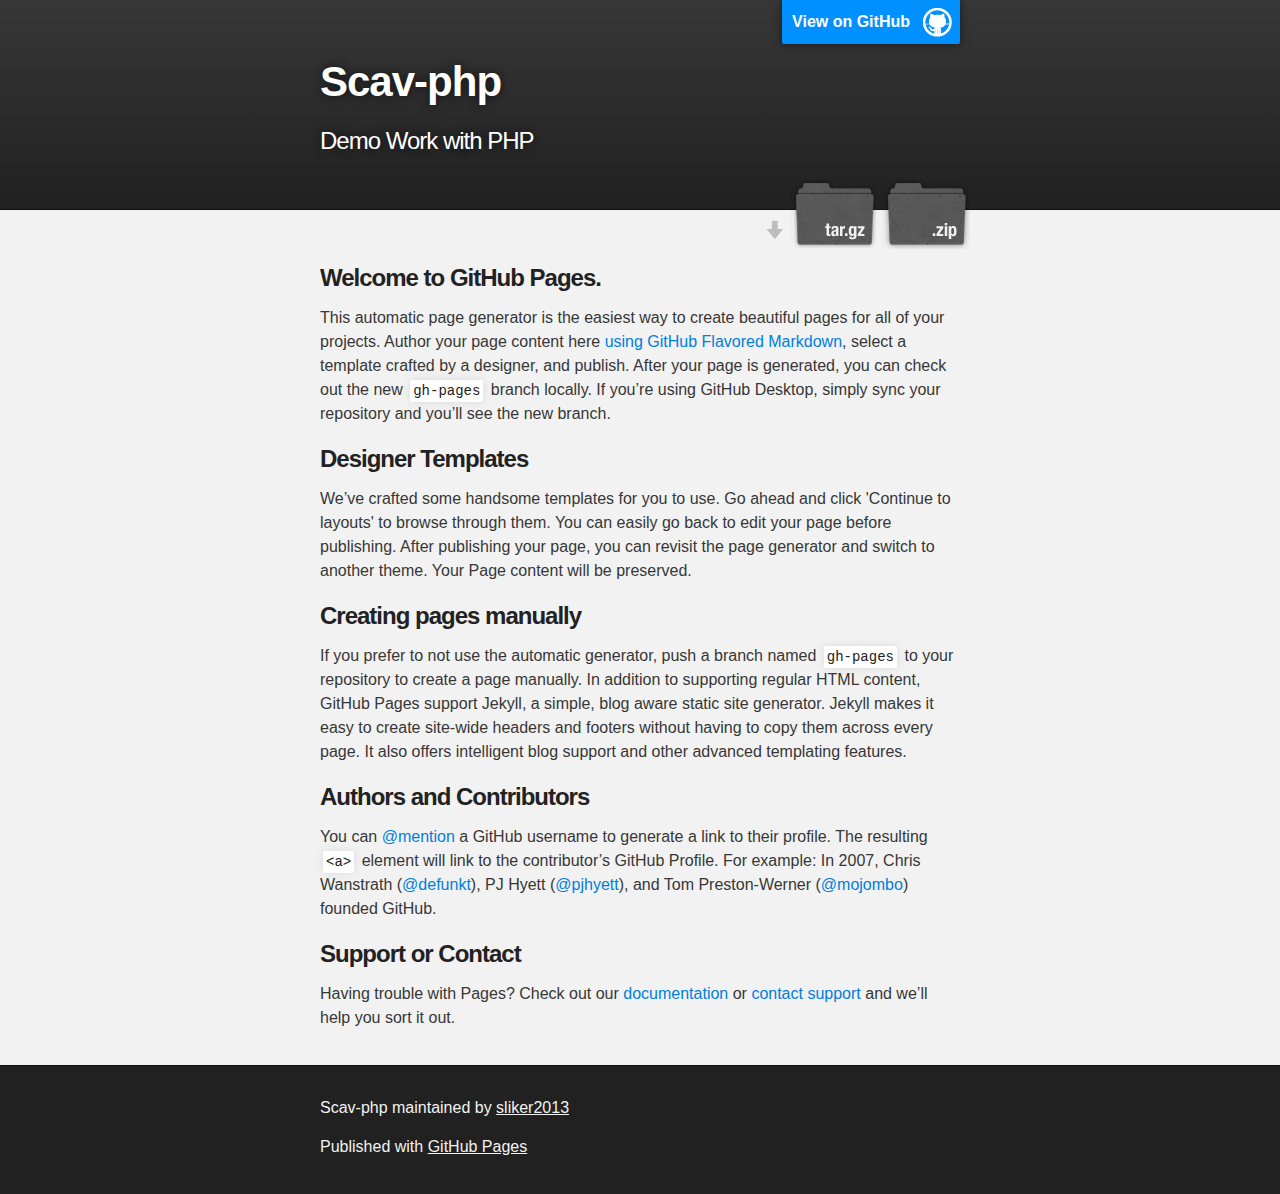
==== index.html @ 896b136c "Create gh-pages branch via GitHub" ====
<!DOCTYPE html>
<html>

  <head>
    <meta charset='utf-8'>
    <meta http-equiv="X-UA-Compatible" content="chrome=1">
    <meta name="description" content="Scav-php : Demo Work with PHP">

    <link rel="stylesheet" type="text/css" media="screen" href="stylesheets/stylesheet.css">

    <title>Scav-php</title>
  </head>

  <body>

    <!-- HEADER -->
    <div id="header_wrap" class="outer">
        <header class="inner">
          <a id="forkme_banner" href="https://github.com/sliker2013/Scav-PHP">View on GitHub</a>

          <h1 id="project_title">Scav-php</h1>
          <h2 id="project_tagline">Demo Work with PHP</h2>

            <section id="downloads">
              <a class="zip_download_link" href="https://github.com/sliker2013/Scav-PHP/zipball/master">Download this project as a .zip file</a>
              <a class="tar_download_link" href="https://github.com/sliker2013/Scav-PHP/tarball/master">Download this project as a tar.gz file</a>
            </section>
        </header>
    </div>

    <!-- MAIN CONTENT -->
    <div id="main_content_wrap" class="outer">
      <section id="main_content" class="inner">
        <h3>
<a id="welcome-to-github-pages" class="anchor" href="#welcome-to-github-pages" aria-hidden="true"><span class="octicon octicon-link"></span></a>Welcome to GitHub Pages.</h3>

<p>This automatic page generator is the easiest way to create beautiful pages for all of your projects. Author your page content here <a href="https://guides.github.com/features/mastering-markdown/">using GitHub Flavored Markdown</a>, select a template crafted by a designer, and publish. After your page is generated, you can check out the new <code>gh-pages</code> branch locally. If you’re using GitHub Desktop, simply sync your repository and you’ll see the new branch.</p>

<h3>
<a id="designer-templates" class="anchor" href="#designer-templates" aria-hidden="true"><span class="octicon octicon-link"></span></a>Designer Templates</h3>

<p>We’ve crafted some handsome templates for you to use. Go ahead and click 'Continue to layouts' to browse through them. You can easily go back to edit your page before publishing. After publishing your page, you can revisit the page generator and switch to another theme. Your Page content will be preserved.</p>

<h3>
<a id="creating-pages-manually" class="anchor" href="#creating-pages-manually" aria-hidden="true"><span class="octicon octicon-link"></span></a>Creating pages manually</h3>

<p>If you prefer to not use the automatic generator, push a branch named <code>gh-pages</code> to your repository to create a page manually. In addition to supporting regular HTML content, GitHub Pages support Jekyll, a simple, blog aware static site generator. Jekyll makes it easy to create site-wide headers and footers without having to copy them across every page. It also offers intelligent blog support and other advanced templating features.</p>

<h3>
<a id="authors-and-contributors" class="anchor" href="#authors-and-contributors" aria-hidden="true"><span class="octicon octicon-link"></span></a>Authors and Contributors</h3>

<p>You can <a href="https://github.com/blog/821" class="user-mention">@mention</a> a GitHub username to generate a link to their profile. The resulting <code>&lt;a&gt;</code> element will link to the contributor’s GitHub Profile. For example: In 2007, Chris Wanstrath (<a href="https://github.com/defunkt" class="user-mention">@defunkt</a>), PJ Hyett (<a href="https://github.com/pjhyett" class="user-mention">@pjhyett</a>), and Tom Preston-Werner (<a href="https://github.com/mojombo" class="user-mention">@mojombo</a>) founded GitHub.</p>

<h3>
<a id="support-or-contact" class="anchor" href="#support-or-contact" aria-hidden="true"><span class="octicon octicon-link"></span></a>Support or Contact</h3>

<p>Having trouble with Pages? Check out our <a href="https://help.github.com/pages">documentation</a> or <a href="https://github.com/contact">contact support</a> and we’ll help you sort it out.</p>
      </section>
    </div>

    <!-- FOOTER  -->
    <div id="footer_wrap" class="outer">
      <footer class="inner">
        <p class="copyright">Scav-php maintained by <a href="https://github.com/sliker2013">sliker2013</a></p>
        <p>Published with <a href="https://pages.github.com">GitHub Pages</a></p>
      </footer>
    </div>

    

  </body>
</html>
---- stylesheets/stylesheet.css ----
/*******************************************************************************
Slate Theme for GitHub Pages
by Jason Costello, @jsncostello
*******************************************************************************/

@import url(github-light.css);

/*******************************************************************************
MeyerWeb Reset
*******************************************************************************/

html, body, div, span, applet, object, iframe,
h1, h2, h3, h4, h5, h6, p, blockquote, pre,
a, abbr, acronym, address, big, cite, code,
del, dfn, em, img, ins, kbd, q, s, samp,
small, strike, strong, sub, sup, tt, var,
b, u, i, center,
dl, dt, dd, ol, ul, li,
fieldset, form, label, legend,
table, caption, tbody, tfoot, thead, tr, th, td,
article, aside, canvas, details, embed,
figure, figcaption, footer, header, hgroup,
menu, nav, output, ruby, section, summary,
time, mark, audio, video {
  margin: 0;
  padding: 0;
  border: 0;
  font: inherit;
  vertical-align: baseline;
}

/* HTML5 display-role reset for older browsers */
article, aside, details, figcaption, figure,
footer, header, hgroup, menu, nav, section {
  display: block;
}

ol, ul {
  list-style: none;
}

table {
  border-collapse: collapse;
  border-spacing: 0;
}

/*******************************************************************************
Theme Styles
*******************************************************************************/

body {
  box-sizing: border-box;
  color:#373737;
  background: #212121;
  font-size: 16px;
  font-family: 'Myriad Pro', Calibri, Helvetica, Arial, sans-serif;
  line-height: 1.5;
  -webkit-font-smoothing: antialiased;
}

h1, h2, h3, h4, h5, h6 {
  margin: 10px 0;
  font-weight: 700;
  color:#222222;
  font-family: 'Lucida Grande', 'Calibri', Helvetica, Arial, sans-serif;
  letter-spacing: -1px;
}

h1 {
  font-size: 36px;
  font-weight: 700;
}

h2 {
  padding-bottom: 10px;
  font-size: 32px;
  background: url('../images/bg_hr.png') repeat-x bottom;
}

h3 {
  font-size: 24px;
}

h4 {
  font-size: 21px;
}

h5 {
  font-size: 18px;
}

h6 {
  font-size: 16px;
}

p {
  margin: 10px 0 15px 0;
}

footer p {
  color: #f2f2f2;
}

a {
  text-decoration: none;
  color: #007edf;
  text-shadow: none;

  transition: color 0.5s ease;
  transition: text-shadow 0.5s ease;
  -webkit-transition: color 0.5s ease;
  -webkit-transition: text-shadow 0.5s ease;
  -moz-transition: color 0.5s ease;
  -moz-transition: text-shadow 0.5s ease;
  -o-transition: color 0.5s ease;
  -o-transition: text-shadow 0.5s ease;
  -ms-transition: color 0.5s ease;
  -ms-transition: text-shadow 0.5s ease;
}

a:hover, a:focus {text-decoration: underline;}

footer a {
  color: #F2F2F2;
  text-decoration: underline;
}

em {
  font-style: italic;
}

strong {
  font-weight: bold;
}

img {
  position: relative;
  margin: 0 auto;
  max-width: 739px;
  padding: 5px;
  margin: 10px 0 10px 0;
  border: 1px solid #ebebeb;

  box-shadow: 0 0 5px #ebebeb;
  -webkit-box-shadow: 0 0 5px #ebebeb;
  -moz-box-shadow: 0 0 5px #ebebeb;
  -o-box-shadow: 0 0 5px #ebebeb;
  -ms-box-shadow: 0 0 5px #ebebeb;
}

p img {
  display: inline;
  margin: 0;
  padding: 0;
  vertical-align: middle;
  text-align: center;
  border: none;
}

pre, code {
  width: 100%;
  color: #222;
  background-color: #fff;

  font-family: Monaco, "Bitstream Vera Sans Mono", "Lucida Console", Terminal, monospace;
  font-size: 14px;

  border-radius: 2px;
  -moz-border-radius: 2px;
  -webkit-border-radius: 2px;
}

pre {
  width: 100%;
  padding: 10px;
  box-shadow: 0 0 10px rgba(0,0,0,.1);
  overflow: auto;
}

code {
  padding: 3px;
  margin: 0 3px;
  box-shadow: 0 0 10px rgba(0,0,0,.1);
}

pre code {
  display: block;
  box-shadow: none;
}

blockquote {
  color: #666;
  margin-bottom: 20px;
  padding: 0 0 0 20px;
  border-left: 3px solid #bbb;
}


ul, ol, dl {
  margin-bottom: 15px
}

ul {
  list-style-position: inside;
  list-style: disc;
  padding-left: 20px;
}

ol {
  list-style-position: inside;
  list-style: decimal;
  padding-left: 20px;
}

dl dt {
  font-weight: bold;
}

dl dd {
  padding-left: 20px;
  font-style: italic;
}

dl p {
  padding-left: 20px;
  font-style: italic;
}

hr {
  height: 1px;
  margin-bottom: 5px;
  border: none;
  background: url('../images/bg_hr.png') repeat-x center;
}

table {
  border: 1px solid #373737;
  margin-bottom: 20px;
  text-align: left;
 }

th {
  font-family: 'Lucida Grande', 'Helvetica Neue', Helvetica, Arial, sans-serif;
  padding: 10px;
  background: #373737;
  color: #fff;
 }

td {
  padding: 10px;
  border: 1px solid #373737;
 }

form {
  background: #f2f2f2;
  padding: 20px;
}

/*******************************************************************************
Full-Width Styles
*******************************************************************************/

.outer {
  width: 100%;
}

.inner {
  position: relative;
  max-width: 640px;
  padding: 20px 10px;
  margin: 0 auto;
}

#forkme_banner {
  display: block;
  position: absolute;
  top:0;
  right: 10px;
  z-index: 10;
  padding: 10px 50px 10px 10px;
  color: #fff;
  background: url('../images/blacktocat.png') #0090ff no-repeat 95% 50%;
  font-weight: 700;
  box-shadow: 0 0 10px rgba(0,0,0,.5);
  border-bottom-left-radius: 2px;
  border-bottom-right-radius: 2px;
}

#header_wrap {
  background: #212121;
  background: -moz-linear-gradient(top, #373737, #212121);
  background: -webkit-linear-gradient(top, #373737, #212121);
  background: -ms-linear-gradient(top, #373737, #212121);
  background: -o-linear-gradient(top, #373737, #212121);
  background: linear-gradient(top, #373737, #212121);
}

#header_wrap .inner {
  padding: 50px 10px 30px 10px;
}

#project_title {
  margin: 0;
  color: #fff;
  font-size: 42px;
  font-weight: 700;
  text-shadow: #111 0px 0px 10px;
}

#project_tagline {
  color: #fff;
  font-size: 24px;
  font-weight: 300;
  background: none;
  text-shadow: #111 0px 0px 10px;
}

#downloads {
  position: absolute;
  width: 210px;
  z-index: 10;
  bottom: -40px;
  right: 0;
  height: 70px;
  background: url('../images/icon_download.png') no-repeat 0% 90%;
}

.zip_download_link {
  display: block;
  float: right;
  width: 90px;
  height:70px;
  text-indent: -5000px;
  overflow: hidden;
  background: url(../images/sprite_download.png) no-repeat bottom left;
}

.tar_download_link {
  display: block;
  float: right;
  width: 90px;
  height:70px;
  text-indent: -5000px;
  overflow: hidden;
  background: url(../images/sprite_download.png) no-repeat bottom right;
  margin-left: 10px;
}

.zip_download_link:hover {
  background: url(../images/sprite_download.png) no-repeat top left;
}

.tar_download_link:hover {
  background: url(../images/sprite_download.png) no-repeat top right;
}

#main_content_wrap {
  background: #f2f2f2;
  border-top: 1px solid #111;
  border-bottom: 1px solid #111;
}

#main_content {
  padding-top: 40px;
}

#footer_wrap {
  background: #212121;
}



/*******************************************************************************
Small Device Styles
*******************************************************************************/

@media screen and (max-width: 480px) {
  body {
    font-size:14px;
  }

  #downloads {
    display: none;
  }

  .inner {
    min-width: 320px;
    max-width: 480px;
  }

  #project_title {
  font-size: 32px;
  }

  h1 {
    font-size: 28px;
  }

  h2 {
    font-size: 24px;
  }

  h3 {
    font-size: 21px;
  }

  h4 {
    font-size: 18px;
  }

  h5 {
    font-size: 14px;
  }

  h6 {
    font-size: 12px;
  }

  code, pre {
    min-width: 320px;
    max-width: 480px;
    font-size: 11px;
  }

}
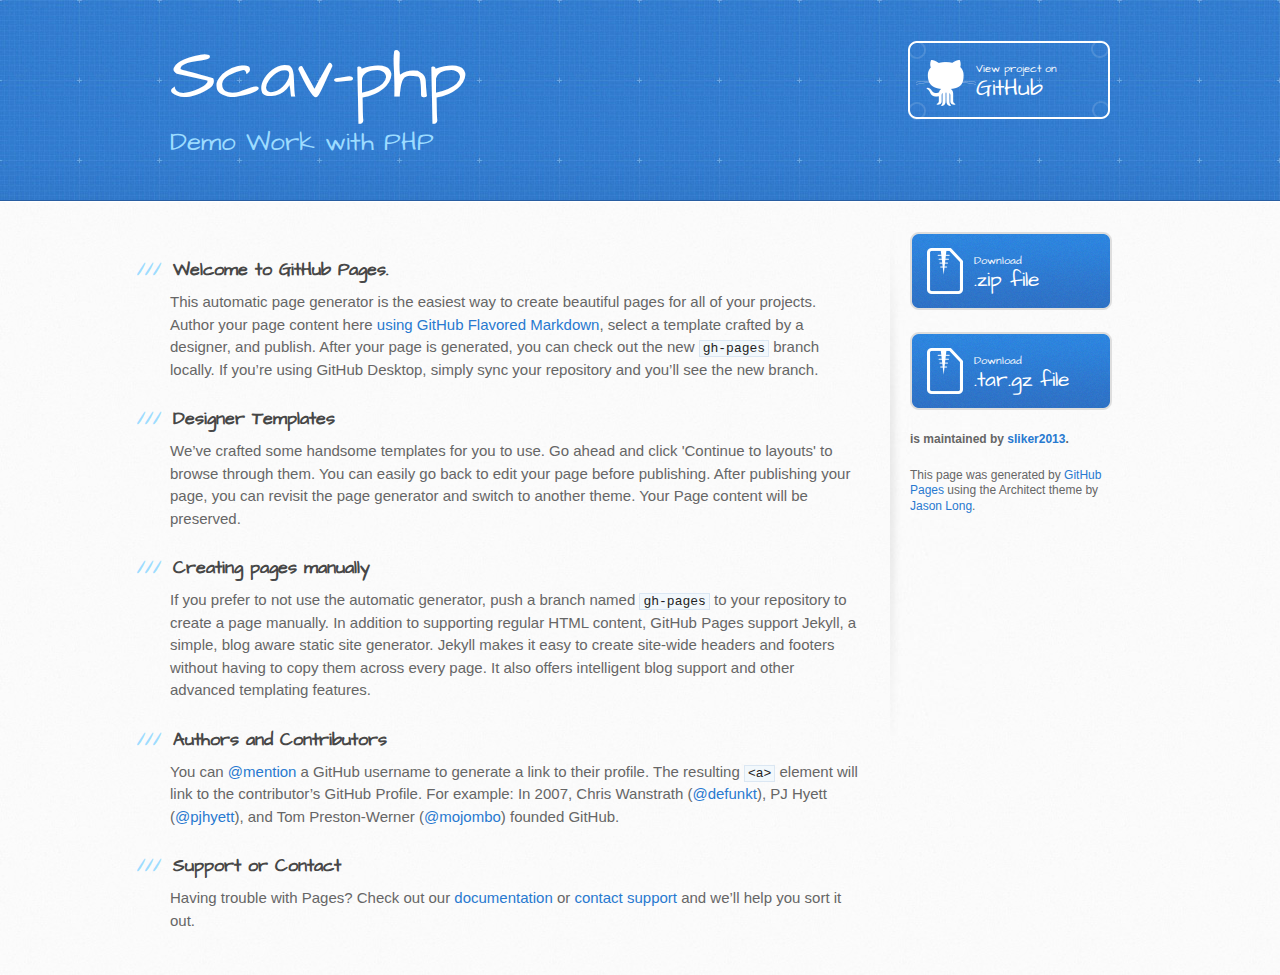
==== commit e3729d3e: "Create gh-pages branch via GitHub" ====
--- a/index.html
+++ b/index.html
@@ -1,37 +1,34 @@
 <!DOCTYPE html>
 <html>
-
   <head>
     <meta charset='utf-8'>
     <meta http-equiv="X-UA-Compatible" content="chrome=1">
-    <meta name="description" content="Scav-php : Demo Work with PHP">
+    <meta name="viewport" content="width=device-width, initial-scale=1, maximum-scale=1">
+    <link href='https://fonts.googleapis.com/css?family=Architects+Daughter' rel='stylesheet' type='text/css'>
+    <link rel="stylesheet" type="text/css" href="stylesheets/stylesheet.css" media="screen">
+    <link rel="stylesheet" type="text/css" href="stylesheets/github-light.css" media="screen">
+    <link rel="stylesheet" type="text/css" href="stylesheets/print.css" media="print">
 
-    <link rel="stylesheet" type="text/css" media="screen" href="stylesheets/stylesheet.css">
+    <!--[if lt IE 9]>
+    <script src="//html5shiv.googlecode.com/svn/trunk/html5.js"></script>
+    <![endif]-->
 
-    <title>Scav-php</title>
+    <title>Scav-php by sliker2013</title>
   </head>
 
   <body>
+    <header>
+      <div class="inner">
+        <h1>Scav-php</h1>
+        <h2>Demo Work with PHP</h2>
+        <a href="https://github.com/sliker2013/Scav-PHP" class="button"><small>View project on</small> GitHub</a>
+      </div>
+    </header>
 
-    <!-- HEADER -->
-    <div id="header_wrap" class="outer">
-        <header class="inner">
-          <a id="forkme_banner" href="https://github.com/sliker2013/Scav-PHP">View on GitHub</a>
-
-          <h1 id="project_title">Scav-php</h1>
-          <h2 id="project_tagline">Demo Work with PHP</h2>
-
-            <section id="downloads">
-              <a class="zip_download_link" href="https://github.com/sliker2013/Scav-PHP/zipball/master">Download this project as a .zip file</a>
-              <a class="tar_download_link" href="https://github.com/sliker2013/Scav-PHP/tarball/master">Download this project as a tar.gz file</a>
-            </section>
-        </header>
-    </div>
-
-    <!-- MAIN CONTENT -->
-    <div id="main_content_wrap" class="outer">
-      <section id="main_content" class="inner">
-        <h3>
+    <div id="content-wrapper">
+      <div class="inner clearfix">
+        <section id="main-content">
+          <h3>
 <a id="welcome-to-github-pages" class="anchor" href="#welcome-to-github-pages" aria-hidden="true"><span class="octicon octicon-link"></span></a>Welcome to GitHub Pages.</h3>
 
 <p>This automatic page generator is the easiest way to create beautiful pages for all of your projects. Author your page content here <a href="https://guides.github.com/features/mastering-markdown/">using GitHub Flavored Markdown</a>, select a template crafted by a designer, and publish. After your page is generated, you can check out the new <code>gh-pages</code> branch locally. If you’re using GitHub Desktop, simply sync your repository and you’ll see the new branch.</p>
@@ -55,18 +52,25 @@
 <a id="support-or-contact" class="anchor" href="#support-or-contact" aria-hidden="true"><span class="octicon octicon-link"></span></a>Support or Contact</h3>
 
 <p>Having trouble with Pages? Check out our <a href="https://help.github.com/pages">documentation</a> or <a href="https://github.com/contact">contact support</a> and we’ll help you sort it out.</p>
-      </section>
+        </section>
+
+        <aside id="sidebar">
+          <a href="https://github.com/sliker2013/Scav-PHP/zipball/master" class="button">
+            <small>Download</small>
+            .zip file
+          </a>
+          <a href="https://github.com/sliker2013/Scav-PHP/tarball/master" class="button">
+            <small>Download</small>
+            .tar.gz file
+          </a>
+
+          <p class="repo-owner"><a href="https://github.com/sliker2013/Scav-PHP"></a> is maintained by <a href="https://github.com/sliker2013">sliker2013</a>.</p>
+
+          <p>This page was generated by <a href="https://pages.github.com">GitHub Pages</a> using the Architect theme by <a href="https://twitter.com/jasonlong">Jason Long</a>.</p>
+        </aside>
+      </div>
     </div>
 
-    <!-- FOOTER  -->
-    <div id="footer_wrap" class="outer">
-      <footer class="inner">
-        <p class="copyright">Scav-php maintained by <a href="https://github.com/sliker2013">sliker2013</a></p>
-        <p>Published with <a href="https://pages.github.com">GitHub Pages</a></p>
-      </footer>
-    </div>
-
-    
-
+  
   </body>
 </html>
--- a/stylesheets/stylesheet.css
+++ b/stylesheets/stylesheet.css
@@ -1,203 +1,727 @@
-/*******************************************************************************
-Slate Theme for GitHub Pages
-by Jason Costello, @jsncostello
-*******************************************************************************/
-
-@import url(github-light.css);
-
-/*******************************************************************************
-MeyerWeb Reset
-*******************************************************************************/
-
-html, body, div, span, applet, object, iframe,
-h1, h2, h3, h4, h5, h6, p, blockquote, pre,
-a, abbr, acronym, address, big, cite, code,
-del, dfn, em, img, ins, kbd, q, s, samp,
-small, strike, strong, sub, sup, tt, var,
-b, u, i, center,
-dl, dt, dd, ol, ul, li,
-fieldset, form, label, legend,
-table, caption, tbody, tfoot, thead, tr, th, td,
-article, aside, canvas, details, embed,
-figure, figcaption, footer, header, hgroup,
-menu, nav, output, ruby, section, summary,
-time, mark, audio, video {
+/*! normalize.css v3.0.2 | MIT License | git.io/normalize */
+
+/**
+ * 1. Set default font family to sans-serif.
+ * 2. Prevent iOS text size adjust after orientation change, without disabling
+ *    user zoom.
+ */
+
+html {
+  font-family: sans-serif; /* 1 */
+  -webkit-text-size-adjust: 100%; /* 2 */
+  -ms-text-size-adjust: 100%; /* 2 */
+}
+
+/**
+ * Remove default margin.
+ */
+
+body {
   margin: 0;
+}
+
+/* HTML5 display definitions
+   ========================================================================== */
+
+/**
+ * Correct `block` display not defined for any HTML5 element in IE 8/9.
+ * Correct `block` display not defined for `details` or `summary` in IE 10/11
+ * and Firefox.
+ * Correct `block` display not defined for `main` in IE 11.
+ */
+
+article,
+aside,
+details,
+figcaption,
+figure,
+footer,
+header,
+hgroup,
+main,
+menu,
+nav,
+section,
+summary {
+  display: block;
+}
+
+/**
+ * 1. Correct `inline-block` display not defined in IE 8/9.
+ * 2. Normalize vertical alignment of `progress` in Chrome, Firefox, and Opera.
+ */
+
+audio,
+canvas,
+progress,
+video {
+  display: inline-block; /* 1 */
+  vertical-align: baseline; /* 2 */
+}
+
+/**
+ * Prevent modern browsers from displaying `audio` without controls.
+ * Remove excess height in iOS 5 devices.
+ */
+
+audio:not([controls]) {
+  display: none;
+  height: 0;
+}
+
+/**
+ * Address `[hidden]` styling not present in IE 8/9/10.
+ * Hide the `template` element in IE 8/9/11, Safari, and Firefox < 22.
+ */
+
+[hidden],
+template {
+  display: none;
+}
+
+/* Links
+   ========================================================================== */
+
+/**
+ * Remove the gray background color from active links in IE 10.
+ */
+
+a {
+  background-color: transparent;
+}
+
+/**
+ * Improve readability when focused and also mouse hovered in all browsers.
+ */
+
+a:active,
+a:hover {
+  outline: 0;
+}
+
+/* Text-level semantics
+   ========================================================================== */
+
+/**
+ * Address styling not present in IE 8/9/10/11, Safari, and Chrome.
+ */
+
+abbr[title] {
+  border-bottom: 1px dotted;
+}
+
+/**
+ * Address style set to `bolder` in Firefox 4+, Safari, and Chrome.
+ */
+
+b,
+strong {
+  font-weight: bold;
+}
+
+/**
+ * Address styling not present in Safari and Chrome.
+ */
+
+dfn {
+  font-style: italic;
+}
+
+/**
+ * Address variable `h1` font-size and margin within `section` and `article`
+ * contexts in Firefox 4+, Safari, and Chrome.
+ */
+
+h1 {
+  margin: 0.67em 0;
+  font-size: 2em;
+}
+
+/**
+ * Address styling not present in IE 8/9.
+ */
+
+mark {
+  color: #000;
+  background: #ff0;
+}
+
+/**
+ * Address inconsistent and variable font size in all browsers.
+ */
+
+small {
+  font-size: 80%;
+}
+
+/**
+ * Prevent `sub` and `sup` affecting `line-height` in all browsers.
+ */
+
+sub,
+sup {
+  position: relative;
+  font-size: 75%;
+  line-height: 0;
+  vertical-align: baseline;
+}
+
+sup {
+  top: -0.5em;
+}
+
+sub {
+  bottom: -0.25em;
+}
+
+/* Embedded content
+   ========================================================================== */
+
+/**
+ * Remove border when inside `a` element in IE 8/9/10.
+ */
+
+img {
+  border: 0;
+}
+
+/**
+ * Correct overflow not hidden in IE 9/10/11.
+ */
+
+svg:not(:root) {
+  overflow: hidden;
+}
+
+/* Grouping content
+   ========================================================================== */
+
+/**
+ * Address margin not present in IE 8/9 and Safari.
+ */
+
+figure {
+  margin: 1em 40px;
+}
+
+/**
+ * Address differences between Firefox and other browsers.
+ */
+
+hr {
+  height: 0;
+  -moz-box-sizing: content-box;
+  box-sizing: content-box;
+}
+
+/**
+ * Contain overflow in all browsers.
+ */
+
+pre {
+  overflow: auto;
+}
+
+/**
+ * Address odd `em`-unit font size rendering in all browsers.
+ */
+
+code,
+kbd,
+pre,
+samp {
+  font-family: monospace, monospace;
+  font-size: 1em;
+}
+
+/* Forms
+   ========================================================================== */
+
+/**
+ * Known limitation: by default, Chrome and Safari on OS X allow very limited
+ * styling of `select`, unless a `border` property is set.
+ */
+
+/**
+ * 1. Correct color not being inherited.
+ *    Known issue: affects color of disabled elements.
+ * 2. Correct font properties not being inherited.
+ * 3. Address margins set differently in Firefox 4+, Safari, and Chrome.
+ */
+
+button,
+input,
+optgroup,
+select,
+textarea {
+  margin: 0; /* 3 */
+  font: inherit; /* 2 */
+  color: inherit; /* 1 */
+}
+
+/**
+ * Address `overflow` set to `hidden` in IE 8/9/10/11.
+ */
+
+button {
+  overflow: visible;
+}
+
+/**
+ * Address inconsistent `text-transform` inheritance for `button` and `select`.
+ * All other form control elements do not inherit `text-transform` values.
+ * Correct `button` style inheritance in Firefox, IE 8/9/10/11, and Opera.
+ * Correct `select` style inheritance in Firefox.
+ */
+
+button,
+select {
+  text-transform: none;
+}
+
+/**
+ * 1. Avoid the WebKit bug in Android 4.0.* where (2) destroys native `audio`
+ *    and `video` controls.
+ * 2. Correct inability to style clickable `input` types in iOS.
+ * 3. Improve usability and consistency of cursor style between image-type
+ *    `input` and others.
+ */
+
+button,
+html input[type="button"], /* 1 */
+input[type="reset"],
+input[type="submit"] {
+  -webkit-appearance: button; /* 2 */
+  cursor: pointer; /* 3 */
+}
+
+/**
+ * Re-set default cursor for disabled elements.
+ */
+
+button[disabled],
+html input[disabled] {
+  cursor: default;
+}
+
+/**
+ * Remove inner padding and border in Firefox 4+.
+ */
+
+button::-moz-focus-inner,
+input::-moz-focus-inner {
   padding: 0;
   border: 0;
-  font: inherit;
-  vertical-align: baseline;
-}
-
-/* HTML5 display-role reset for older browsers */
-article, aside, details, figcaption, figure,
-footer, header, hgroup, menu, nav, section {
+}
+
+/**
+ * Address Firefox 4+ setting `line-height` on `input` using `!important` in
+ * the UA stylesheet.
+ */
+
+input {
+  line-height: normal;
+}
+
+/**
+ * It's recommended that you don't attempt to style these elements.
+ * Firefox's implementation doesn't respect box-sizing, padding, or width.
+ *
+ * 1. Address box sizing set to `content-box` in IE 8/9/10.
+ * 2. Remove excess padding in IE 8/9/10.
+ */
+
+input[type="checkbox"],
+input[type="radio"] {
+  box-sizing: border-box; /* 1 */
+  padding: 0; /* 2 */
+}
+
+/**
+ * Fix the cursor style for Chrome's increment/decrement buttons. For certain
+ * `font-size` values of the `input`, it causes the cursor style of the
+ * decrement button to change from `default` to `text`.
+ */
+
+input[type="number"]::-webkit-inner-spin-button,
+input[type="number"]::-webkit-outer-spin-button {
+  height: auto;
+}
+
+/**
+ * 1. Address `appearance` set to `searchfield` in Safari and Chrome.
+ * 2. Address `box-sizing` set to `border-box` in Safari and Chrome
+ *    (include `-moz` to future-proof).
+ */
+
+input[type="search"] {
+  -webkit-box-sizing: content-box; /* 2 */
+  -moz-box-sizing: content-box;
+  box-sizing: content-box;
+  -webkit-appearance: textfield; /* 1 */
+}
+
+/**
+ * Remove inner padding and search cancel button in Safari and Chrome on OS X.
+ * Safari (but not Chrome) clips the cancel button when the search input has
+ * padding (and `textfield` appearance).
+ */
+
+input[type="search"]::-webkit-search-cancel-button,
+input[type="search"]::-webkit-search-decoration {
+  -webkit-appearance: none;
+}
+
+/**
+ * Define consistent border, margin, and padding.
+ */
+
+fieldset {
+  padding: 0.35em 0.625em 0.75em;
+  margin: 0 2px;
+  border: 1px solid #c0c0c0;
+}
+
+/**
+ * 1. Correct `color` not being inherited in IE 8/9/10/11.
+ * 2. Remove padding so people aren't caught out if they zero out fieldsets.
+ */
+
+legend {
+  padding: 0; /* 2 */
+  border: 0; /* 1 */
+}
+
+/**
+ * Remove default vertical scrollbar in IE 8/9/10/11.
+ */
+
+textarea {
+  overflow: auto;
+}
+
+/**
+ * Don't inherit the `font-weight` (applied by a rule above).
+ * NOTE: the default cannot safely be changed in Chrome and Safari on OS X.
+ */
+
+optgroup {
+  font-weight: bold;
+}
+
+/* Tables
+   ========================================================================== */
+
+/**
+ * Remove most spacing between table cells.
+ */
+
+table {
+  border-spacing: 0;
+  border-collapse: collapse;
+}
+
+td,
+th {
+  padding: 0;
+}
+
+/* LAYOUT STYLES */
+body {
+  font-family: 'Helvetica Neue', Helvetica, Arial, serif;
+  font-size: 15px;
+  font-weight: 400;
+  line-height: 1.5;
+  color: #666;
+  background: #fafafa url(../images/body-bg.jpg) 0 0 repeat;
+}
+
+p {
+  margin-top: 0;
+}
+
+a {
+  color: #2879d0;
+}
+a:hover {
+  color: #2268b2;
+}
+
+header {
+  padding-top: 40px;
+  padding-bottom: 40px;
+  font-family: 'Architects Daughter', 'Helvetica Neue', Helvetica, Arial, serif;
+  background: #2e7bcf url(../images/header-bg.jpg) 0 0 repeat-x;
+  border-bottom: solid 1px #275da1;
+}
+
+header h1 {
+  width: 540px;
+  margin-top: 0;
+  margin-bottom: 0.2em;
+  font-size: 72px;
+  font-weight: normal;
+  line-height: 1;
+  color: #fff;
+  letter-spacing: -1px;
+}
+
+header h2 {
+  width: 540px;
+  margin-top: 0;
+  margin-bottom: 0;
+  font-size: 26px;
+  font-weight: normal;
+  line-height: 1.3;
+  color: #9ddcff;
+  letter-spacing: 0;
+}
+
+.inner {
+  position: relative;
+  width: 940px;
+  margin: 0 auto;
+}
+
+#content-wrapper {
+  padding-top: 30px;
+  border-top: solid 1px #fff;
+}
+
+#main-content {
+  float: left;
+  width: 690px;
+}
+
+#main-content img {
+  max-width: 100%;
+}
+
+aside#sidebar {
+  float: right;
+  width: 200px;
+  min-height: 504px;
+  padding-left: 20px;
+  font-size: 12px;
+  line-height: 1.3;
+  background: transparent url(../images/sidebar-bg.jpg) 0 0 no-repeat;
+}
+
+aside#sidebar p.repo-owner,
+aside#sidebar p.repo-owner a {
+  font-weight: bold;
+}
+
+#downloads {
+  margin-bottom: 40px;
+}
+
+a.button {
+  width: 134px;
+  height: 58px;
+  padding-top: 22px;
+  padding-left: 68px;
+  font-family: 'Architects Daughter', 'Helvetica Neue', Helvetica, Arial, serif;
+  font-size: 23px;
+  line-height: 1.2;
+  color: #fff;
+}
+a.button small {
   display: block;
-}
-
-ol, ul {
-  list-style: none;
+  font-size: 11px;
+}
+header a.button {
+  position: absolute;
+  top: 0;
+  right: 0;
+  background: transparent url(../images/github-button.png) 0 0 no-repeat;
+}
+aside a.button {
+  display: block;
+  width: 138px;
+  padding-left: 64px;
+  margin-bottom: 20px;
+  font-size: 21px;
+  background: transparent url(../images/download-button.png) 0 0 no-repeat;
+}
+
+code, pre {
+  margin-bottom: 30px;
+  font-family: Monaco, "Bitstream Vera Sans Mono", "Lucida Console", Terminal, monospace;
+  font-size: 13px;
+  color: #222;
+}
+
+code {
+  padding: 0 3px;
+  background-color: #f2f8fc;
+  border: solid 1px #dbe7f3;
+}
+
+pre {
+  padding: 20px;
+  overflow: auto;
+  text-shadow: none;
+  background: #fff;
+  border: solid 1px #f2f2f2;
+}
+pre code {
+  padding: 0;
+  color: #2879d0;
+  background-color: #fff;
+  border: none;
+}
+
+ul, ol, dl {
+  margin-bottom: 20px;
+}
+
+
+/* COMMON STYLES */
+
+hr {
+  height: 0;
+  margin-top: 1em;
+  margin-bottom: 1em;
+  border: 0;
+  border-top: solid 1px #ddd;
 }
 
 table {
-  border-collapse: collapse;
-  border-spacing: 0;
-}
-
-/*******************************************************************************
-Theme Styles
-*******************************************************************************/
-
-body {
-  box-sizing: border-box;
-  color:#373737;
-  background: #212121;
-  font-size: 16px;
-  font-family: 'Myriad Pro', Calibri, Helvetica, Arial, sans-serif;
-  line-height: 1.5;
-  -webkit-font-smoothing: antialiased;
-}
-
-h1, h2, h3, h4, h5, h6 {
-  margin: 10px 0;
-  font-weight: 700;
-  color:#222222;
-  font-family: 'Lucida Grande', 'Calibri', Helvetica, Arial, sans-serif;
+  width: 100%;
+  border: 1px solid #ebebeb;
+}
+
+th {
+  font-weight: 500;
+}
+
+td {
+  font-weight: 300;
+  text-align: center;
+  border: 1px solid #ebebeb;
+}
+
+form {
+  padding: 20px;
+  background: #f2f2f2;
+
+}
+
+
+/* GENERAL ELEMENT TYPE STYLES */
+
+#main-content h1 {
+  margin-top: 0;
+  margin-bottom: 0;
+  font-family: 'Architects Daughter', 'Helvetica Neue', Helvetica, Arial, serif;
+  font-size: 2.8em;
+  font-weight: normal;
+  color: #474747;
+  text-indent: 6px;
   letter-spacing: -1px;
 }
 
-h1 {
-  font-size: 36px;
-  font-weight: 700;
-}
-
-h2 {
-  padding-bottom: 10px;
-  font-size: 32px;
-  background: url('../images/bg_hr.png') repeat-x bottom;
-}
-
-h3 {
-  font-size: 24px;
-}
-
-h4 {
-  font-size: 21px;
-}
-
-h5 {
+#main-content h1:before {
+  padding-right: 0.3em;
+  margin-left: -0.9em;
+  color: #9ddcff;
+  content: "/";
+}
+
+#main-content h2 {
+  margin-bottom: 8px;
+  font-family: 'Architects Daughter', 'Helvetica Neue', Helvetica, Arial, serif;
+  font-size: 22px;
+  font-weight: bold;
+  color: #474747;
+  text-indent: 4px;
+}
+#main-content h2:before {
+  padding-right: 0.3em;
+  margin-left: -1.5em;
+  content: "//";
+  color: #9ddcff;
+}
+
+#main-content h3 {
+  margin-top: 24px;
+  margin-bottom: 8px;
+  font-family: 'Architects Daughter', 'Helvetica Neue', Helvetica, Arial, serif;
   font-size: 18px;
-}
-
-h6 {
-  font-size: 16px;
+  font-weight: bold;
+  color: #474747;
+  text-indent: 3px;
+}
+
+#main-content h3:before {
+  padding-right: 0.3em;
+  margin-left: -2em;
+  content: "///";
+  color: #9ddcff;
+}
+
+#main-content h4 {
+  margin-bottom: 8px;
+  font-family: 'Architects Daughter', 'Helvetica Neue', Helvetica, Arial, serif;
+  font-size: 15px;
+  font-weight: bold;
+  color: #474747;
+  text-indent: 3px;
+}
+
+h4:before {
+  padding-right: 0.3em;
+  margin-left: -2.8em;
+  content: "////";
+  color: #9ddcff;
+}
+
+#main-content h5 {
+  margin-bottom: 8px;
+  font-family: 'Architects Daughter', 'Helvetica Neue', Helvetica, Arial, serif;
+  font-size: 14px;
+  color: #474747;
+  text-indent: 3px;
+}
+h5:before {
+  padding-right: 0.3em;
+  margin-left: -3.2em;
+  content: "/////";
+  color: #9ddcff;
+}
+
+#main-content h6 {
+  margin-bottom: 8px;
+  font-family: 'Architects Daughter', 'Helvetica Neue', Helvetica, Arial, serif;
+  font-size: .8em;
+  color: #474747;
+  text-indent: 3px;
+}
+h6:before {
+  padding-right: 0.3em;
+  margin-left: -3.7em;
+  content: "//////";
+  color: #9ddcff;
 }
 
 p {
-  margin: 10px 0 15px 0;
-}
-
-footer p {
-  color: #f2f2f2;
+  margin-bottom: 20px;
 }
 
 a {
   text-decoration: none;
-  color: #007edf;
-  text-shadow: none;
-
-  transition: color 0.5s ease;
-  transition: text-shadow 0.5s ease;
-  -webkit-transition: color 0.5s ease;
-  -webkit-transition: text-shadow 0.5s ease;
-  -moz-transition: color 0.5s ease;
-  -moz-transition: text-shadow 0.5s ease;
-  -o-transition: color 0.5s ease;
-  -o-transition: text-shadow 0.5s ease;
-  -ms-transition: color 0.5s ease;
-  -ms-transition: text-shadow 0.5s ease;
-}
-
-a:hover, a:focus {text-decoration: underline;}
-
-footer a {
-  color: #F2F2F2;
-  text-decoration: underline;
-}
-
-em {
-  font-style: italic;
-}
-
-strong {
-  font-weight: bold;
-}
-
-img {
-  position: relative;
-  margin: 0 auto;
-  max-width: 739px;
-  padding: 5px;
-  margin: 10px 0 10px 0;
-  border: 1px solid #ebebeb;
-
-  box-shadow: 0 0 5px #ebebeb;
-  -webkit-box-shadow: 0 0 5px #ebebeb;
-  -moz-box-shadow: 0 0 5px #ebebeb;
-  -o-box-shadow: 0 0 5px #ebebeb;
-  -ms-box-shadow: 0 0 5px #ebebeb;
-}
-
-p img {
-  display: inline;
-  margin: 0;
-  padding: 0;
-  vertical-align: middle;
-  text-align: center;
-  border: none;
-}
-
-pre, code {
-  width: 100%;
-  color: #222;
-  background-color: #fff;
-
-  font-family: Monaco, "Bitstream Vera Sans Mono", "Lucida Console", Terminal, monospace;
-  font-size: 14px;
-
-  border-radius: 2px;
-  -moz-border-radius: 2px;
-  -webkit-border-radius: 2px;
-}
-
-pre {
-  width: 100%;
-  padding: 10px;
-  box-shadow: 0 0 10px rgba(0,0,0,.1);
-  overflow: auto;
-}
-
-code {
-  padding: 3px;
-  margin: 0 3px;
-  box-shadow: 0 0 10px rgba(0,0,0,.1);
-}
-
-pre code {
-  display: block;
-  box-shadow: none;
+}
+
+p a {
+  font-weight: 400;
 }
 
 blockquote {
-  color: #666;
+  padding: 0 0 0 30px;
   margin-bottom: 20px;
-  padding: 0 0 0 20px;
-  border-left: 3px solid #bbb;
-}
-
-
-ul, ol, dl {
-  margin-bottom: 15px
+  font-size: 1.6em;
+  border-left: 10px solid #e9e9e9;
 }
 
 ul {
@@ -209,217 +733,149 @@
 ol {
   list-style-position: inside;
   list-style: decimal;
-  padding-left: 20px;
-}
-
-dl dt {
-  font-weight: bold;
+  padding-left: 3px;
 }
 
 dl dd {
-  padding-left: 20px;
   font-style: italic;
-}
-
-dl p {
-  padding-left: 20px;
-  font-style: italic;
-}
-
-hr {
-  height: 1px;
-  margin-bottom: 5px;
-  border: none;
-  background: url('../images/bg_hr.png') repeat-x center;
-}
-
-table {
-  border: 1px solid #373737;
-  margin-bottom: 20px;
-  text-align: left;
- }
-
-th {
-  font-family: 'Lucida Grande', 'Helvetica Neue', Helvetica, Arial, sans-serif;
-  padding: 10px;
-  background: #373737;
-  color: #fff;
- }
-
-td {
-  padding: 10px;
-  border: 1px solid #373737;
- }
-
-form {
-  background: #f2f2f2;
-  padding: 20px;
-}
-
-/*******************************************************************************
-Full-Width Styles
-*******************************************************************************/
-
-.outer {
-  width: 100%;
-}
-
-.inner {
-  position: relative;
-  max-width: 640px;
-  padding: 20px 10px;
-  margin: 0 auto;
-}
-
-#forkme_banner {
+  font-weight: 100;
+}
+
+footer {
+  padding-top: 20px;
+  padding-bottom: 30px;
+  margin-top: 40px;
+  font-size: 13px;
+  color: #aaa;
+  background: transparent url('../images/hr.png') 0 0 no-repeat;
+}
+
+footer a {
+  color: #666;
+}
+footer a:hover {
+  color: #444;
+}
+
+/* MISC */
+.clearfix:after {
   display: block;
-  position: absolute;
-  top:0;
-  right: 10px;
-  z-index: 10;
-  padding: 10px 50px 10px 10px;
-  color: #fff;
-  background: url('../images/blacktocat.png') #0090ff no-repeat 95% 50%;
-  font-weight: 700;
-  box-shadow: 0 0 10px rgba(0,0,0,.5);
-  border-bottom-left-radius: 2px;
-  border-bottom-right-radius: 2px;
-}
-
-#header_wrap {
-  background: #212121;
-  background: -moz-linear-gradient(top, #373737, #212121);
-  background: -webkit-linear-gradient(top, #373737, #212121);
-  background: -ms-linear-gradient(top, #373737, #212121);
-  background: -o-linear-gradient(top, #373737, #212121);
-  background: linear-gradient(top, #373737, #212121);
-}
-
-#header_wrap .inner {
-  padding: 50px 10px 30px 10px;
-}
-
-#project_title {
-  margin: 0;
-  color: #fff;
-  font-size: 42px;
-  font-weight: 700;
-  text-shadow: #111 0px 0px 10px;
-}
-
-#project_tagline {
-  color: #fff;
-  font-size: 24px;
-  font-weight: 300;
-  background: none;
-  text-shadow: #111 0px 0px 10px;
-}
-
-#downloads {
-  position: absolute;
-  width: 210px;
-  z-index: 10;
-  bottom: -40px;
-  right: 0;
-  height: 70px;
-  background: url('../images/icon_download.png') no-repeat 0% 90%;
-}
-
-.zip_download_link {
-  display: block;
-  float: right;
-  width: 90px;
-  height:70px;
-  text-indent: -5000px;
-  overflow: hidden;
-  background: url(../images/sprite_download.png) no-repeat bottom left;
-}
-
-.tar_download_link {
-  display: block;
-  float: right;
-  width: 90px;
-  height:70px;
-  text-indent: -5000px;
-  overflow: hidden;
-  background: url(../images/sprite_download.png) no-repeat bottom right;
-  margin-left: 10px;
-}
-
-.zip_download_link:hover {
-  background: url(../images/sprite_download.png) no-repeat top left;
-}
-
-.tar_download_link:hover {
-  background: url(../images/sprite_download.png) no-repeat top right;
-}
-
-#main_content_wrap {
-  background: #f2f2f2;
-  border-top: 1px solid #111;
-  border-bottom: 1px solid #111;
-}
-
-#main_content {
-  padding-top: 40px;
-}
-
-#footer_wrap {
-  background: #212121;
-}
-
-
-
-/*******************************************************************************
-Small Device Styles
-*******************************************************************************/
-
-@media screen and (max-width: 480px) {
-  body {
-    font-size:14px;
-  }
-
-  #downloads {
+  height: 0;
+  clear: both;
+  visibility: hidden;
+  content: '.';
+}
+
+.clearfix {display: inline-block;}
+* html .clearfix {height: 1%;}
+.clearfix {display: block;}
+
+/* #Media Queries
+================================================== */
+
+/* Smaller than standard 960 (devices and browsers) */
+@media only screen and (max-width: 959px) { }
+
+/* Tablet Portrait size to standard 960 (devices and browsers) */
+@media only screen and (min-width: 768px) and (max-width: 959px) {
+  .inner {
+    width: 740px;
+  }
+  header h1, header h2 {
+    width: 340px;
+  }
+  header h1 {
+    font-size: 60px;
+  }
+  header h2 {
+    font-size: 30px;
+  }
+  #main-content {
+    width: 490px;
+  }
+  #main-content h1:before,
+  #main-content h2:before,
+  #main-content h3:before,
+  #main-content h4:before,
+  #main-content h5:before,
+  #main-content h6:before {
+    padding-right: 0;
+    margin-left: 0;
+    content: none;
+  }
+}
+
+/* All Mobile Sizes (devices and browser) */
+@media only screen and (max-width: 767px) {
+  .inner {
+    width: 93%;
+  }
+  header {
+    padding: 20px 0;
+  }
+  header .inner {
+    position: relative;
+  }
+  header h1, header h2 {
+    width: 100%;
+  }
+  header h1 {
+    font-size: 48px;
+  }
+  header h2 {
+    font-size: 24px;
+  }
+  header a.button {
+    position: relative;
+    display: inline-block;
+    width: auto;
+    height: auto;
+    padding: 5px 10px;
+    margin-top: 15px;
+    font-size: 13px;
+    line-height: 1;
+    color: #2879d0;
+    text-align: center;
+    background-color: #9ddcff;
+    background-image: none;
+    border-radius: 5px;
+    -moz-border-radius: 5px;
+    -webkit-border-radius: 5px;
+  }
+  header a.button small {
+    display: inline;
+    font-size: 13px;
+  }
+  #main-content,
+  aside#sidebar {
+    float: none;
+    width: 100% ! important;
+  }
+  aside#sidebar {
+    min-height: 0;
+    padding: 20px 0;
+    margin-top: 20px;
+    background-image: none;
+    border-top: solid 1px #ddd;
+  }
+  aside#sidebar a.button {
     display: none;
   }
-
-  .inner {
-    min-width: 320px;
-    max-width: 480px;
-  }
-
-  #project_title {
-  font-size: 32px;
-  }
-
-  h1 {
-    font-size: 28px;
-  }
-
-  h2 {
-    font-size: 24px;
-  }
-
-  h3 {
-    font-size: 21px;
-  }
-
-  h4 {
-    font-size: 18px;
-  }
-
-  h5 {
-    font-size: 14px;
-  }
-
-  h6 {
-    font-size: 12px;
-  }
-
-  code, pre {
-    min-width: 320px;
-    max-width: 480px;
-    font-size: 11px;
-  }
-
-}
+  #main-content h1:before,
+  #main-content h2:before,
+  #main-content h3:before,
+  #main-content h4:before,
+  #main-content h5:before,
+  #main-content h6:before {
+    padding-right: 0;
+    margin-left: 0;
+    content: none;
+  }
+}
+
+/* Mobile Landscape Size to Tablet Portrait (devices and browsers) */
+@media only screen and (min-width: 480px) and (max-width: 767px) { }
+
+/* Mobile Portrait Size to Mobile Landscape Size (devices and browsers) */
+@media only screen and (max-width: 479px) { }
+
--- a/stylesheets/github-light.css
+++ b/stylesheets/github-light.css
@@ -0,0 +1,116 @@
+/*
+   Copyright 2014 GitHub Inc.
+
+   Licensed under the Apache License, Version 2.0 (the "License");
+   you may not use this file except in compliance with the License.
+   You may obtain a copy of the License at
+
+       http://www.apache.org/licenses/LICENSE-2.0
+
+   Unless required by applicable law or agreed to in writing, software
+   distributed under the License is distributed on an "AS IS" BASIS,
+   WITHOUT WARRANTIES OR CONDITIONS OF ANY KIND, either express or implied.
+   See the License for the specific language governing permissions and
+   limitations under the License.
+
+*/
+
+.pl-c /* comment */ {
+  color: #969896;
+}
+
+.pl-c1      /* constant, markup.raw, meta.diff.header, meta.module-reference, meta.property-name, support, support.constant, support.variable, variable.other.constant */,
+.pl-s .pl-v /* string variable */ {
+  color: #0086b3;
+}
+
+.pl-e  /* entity */,
+.pl-en /* entity.name */ {
+  color: #795da3;
+}
+
+.pl-s .pl-s1 /* string source */,
+.pl-smi      /* storage.modifier.import, storage.modifier.package, storage.type.java, variable.other, variable.parameter.function */ {
+  color: #333;
+}
+
+.pl-ent /* entity.name.tag */ {
+  color: #63a35c;
+}
+
+.pl-k /* keyword, storage, storage.type */ {
+  color: #a71d5d;
+}
+
+.pl-pds              /* punctuation.definition.string, string.regexp.character-class */,
+.pl-s                /* string */,
+.pl-s .pl-pse .pl-s1 /* string punctuation.section.embedded source */,
+.pl-sr               /* string.regexp */,
+.pl-sr .pl-cce       /* string.regexp constant.character.escape */,
+.pl-sr .pl-sra       /* string.regexp string.regexp.arbitrary-repitition */,
+.pl-sr .pl-sre       /* string.regexp source.ruby.embedded */ {
+  color: #183691;
+}
+
+.pl-v /* variable */ {
+  color: #ed6a43;
+}
+
+.pl-id /* invalid.deprecated */ {
+  color: #b52a1d;
+}
+
+.pl-ii /* invalid.illegal */ {
+  background-color: #b52a1d;
+  color: #f8f8f8;
+}
+
+.pl-sr .pl-cce /* string.regexp constant.character.escape */ {
+  color: #63a35c;
+  font-weight: bold;
+}
+
+.pl-ml /* markup.list */ {
+  color: #693a17;
+}
+
+.pl-mh        /* markup.heading */,
+.pl-mh .pl-en /* markup.heading entity.name */,
+.pl-ms        /* meta.separator */ {
+  color: #1d3e81;
+  font-weight: bold;
+}
+
+.pl-mq /* markup.quote */ {
+  color: #008080;
+}
+
+.pl-mi /* markup.italic */ {
+  color: #333;
+  font-style: italic;
+}
+
+.pl-mb /* markup.bold */ {
+  color: #333;
+  font-weight: bold;
+}
+
+.pl-md /* markup.deleted, meta.diff.header.from-file */ {
+  background-color: #ffecec;
+  color: #bd2c00;
+}
+
+.pl-mi1 /* markup.inserted, meta.diff.header.to-file */ {
+  background-color: #eaffea;
+  color: #55a532;
+}
+
+.pl-mdr /* meta.diff.range */ {
+  color: #795da3;
+  font-weight: bold;
+}
+
+.pl-mo /* meta.output */ {
+  color: #1d3e81;
+}
+
--- a/stylesheets/print.css
+++ b/stylesheets/print.css
@@ -0,0 +1,228 @@
+html, body, div, span, applet, object, iframe,
+h1, h2, h3, h4, h5, h6, p, blockquote, pre,
+a, abbr, acronym, address, big, cite, code,
+del, dfn, em, img, ins, kbd, q, s, samp,
+small, strike, strong, sub, sup, tt, var,
+b, u, i, center,
+dl, dt, dd, ol, ul, li,
+fieldset, form, label, legend,
+table, caption, tbody, tfoot, thead, tr, th, td,
+article, aside, canvas, details, embed,
+figure, figcaption, footer, header, hgroup,
+menu, nav, output, ruby, section, summary,
+time, mark, audio, video {
+  padding: 0;
+  margin: 0;
+  font: inherit;
+  font-size: 100%;
+  vertical-align: baseline;
+  border: 0;
+}
+/* HTML5 display-role reset for older browsers */
+article, aside, details, figcaption, figure,
+footer, header, hgroup, menu, nav, section {
+  display: block;
+}
+body {
+  line-height: 1;
+}
+ol, ul {
+  list-style: none;
+}
+blockquote, q {
+  quotes: none;
+}
+blockquote:before, blockquote:after,
+q:before, q:after {
+  content: '';
+  content: none;
+}
+table {
+  border-spacing: 0;
+  border-collapse: collapse;
+}
+body {
+  font-family: 'Helvetica Neue', Helvetica, Arial, serif;
+  font-size: 13px;
+  line-height: 1.5;
+  color: #000;
+}
+
+a {
+  font-weight: bold;
+  color: #d5000d;
+}
+
+header {
+  padding-top: 35px;
+  padding-bottom: 10px;
+}
+
+header h1 {
+  font-size: 48px;
+  font-weight: bold;
+  line-height: 1.2;
+  color: #303030;
+  letter-spacing: -1px;
+}
+
+header h2 {
+  font-size: 24px;
+  font-weight: normal;
+  line-height: 1.3;
+  color: #aaa;
+  letter-spacing: -1px;
+}
+#downloads {
+  display: none;
+}
+#main_content {
+  padding-top: 20px;
+}
+
+code, pre {
+  margin-bottom: 30px;
+  font-family: Monaco, "Bitstream Vera Sans Mono", "Lucida Console", Terminal;
+  font-size: 12px;
+  color: #222;
+}
+
+code {
+  padding: 0 3px;
+}
+
+pre {
+  padding: 20px;
+  overflow: auto;
+  border: solid 1px #ddd;
+}
+pre code {
+  padding: 0;
+}
+
+ul, ol, dl {
+  margin-bottom: 20px;
+}
+
+
+/* COMMON STYLES */
+
+table {
+  width: 100%;
+  border: 1px solid #ebebeb;
+}
+
+th {
+  font-weight: 500;
+}
+
+td {
+  font-weight: 300;
+  text-align: center;
+  border: 1px solid #ebebeb;
+}
+
+form {
+  padding: 20px;
+  background: #f2f2f2;
+
+}
+
+
+/* GENERAL ELEMENT TYPE STYLES */
+
+h1 {
+  font-size: 2.8em;
+}
+
+h2 {
+  margin-bottom: 8px;
+  font-size: 22px;
+  font-weight: bold;
+  color: #303030;
+}
+
+h3 {
+  margin-bottom: 8px;
+  font-size: 18px;
+  font-weight: bold;
+  color: #d5000d;
+}
+
+h4 {
+  font-size: 16px;
+  font-weight: bold;
+  color: #303030;
+}
+
+h5 {
+  font-size: 1em;
+  color: #303030;
+}
+
+h6 {
+  font-size: .8em;
+  color: #303030;
+}
+
+p {
+  margin-bottom: 20px;
+  font-weight: 300;
+}
+
+a {
+  text-decoration: none;
+}
+
+p a {
+  font-weight: 400;
+}
+
+blockquote {
+  padding: 0 0 0 30px;
+  margin-bottom: 20px;
+  font-size: 1.6em;
+  border-left: 10px solid #e9e9e9;
+}
+
+ul li {
+  padding-left: 20px;
+  list-style-position: inside;
+  list-style: disc;
+}
+
+ol li {
+  padding-left: 3px;
+  list-style-position: inside;
+  list-style: decimal;
+}
+
+dl dd {
+  font-style: italic;
+  font-weight: 100;
+}
+
+footer {
+  padding-top: 20px;
+  padding-bottom: 30px;
+  margin-top: 40px;
+  font-size: 13px;
+  color: #aaa;
+}
+
+footer a {
+  color: #666;
+}
+
+/* MISC */
+.clearfix:after {
+  display: block;
+  height: 0;
+  clear: both;
+  visibility: hidden;
+  content: '.';
+}
+
+.clearfix {display: inline-block;}
+* html .clearfix {height: 1%;}
+.clearfix {display: block;}
